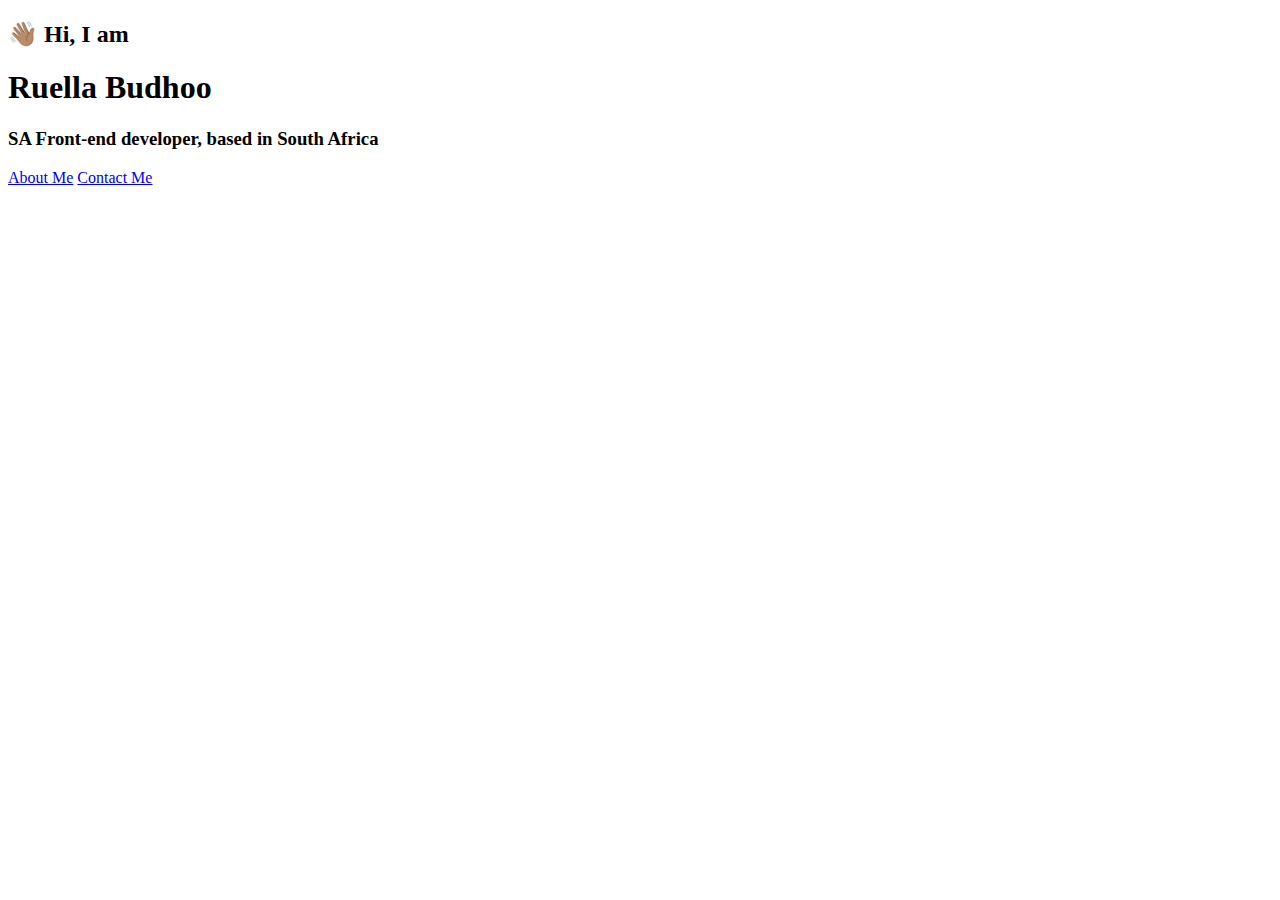
==== index.html @ 91575413 "html content and a links" ====
<!DOCTYPE html>
<html lang="en">
<head>
    <meta charset="UTF-8">
    <meta name="viewport" content="width=device-width, initial-scale=1.0">
    <title>SheCodes Responsive Week 1 Homework</title>
    <link href="index.css" rel="stylesheet">
</head>
<body>
    <main>
        <div><h2>👋🏽 Hi, I am</h2></div>
        <h1>Ruella Budhoo</h1>
        <h3>SA <strong>Front-end developer, based in South Africa</strong></h3>
        <div class="nav-links">
            <a href="about.html">About Me</a>
            <a href="about.html#contact">Contact Me</a>
        </div>
        </main>
</body>
</html>
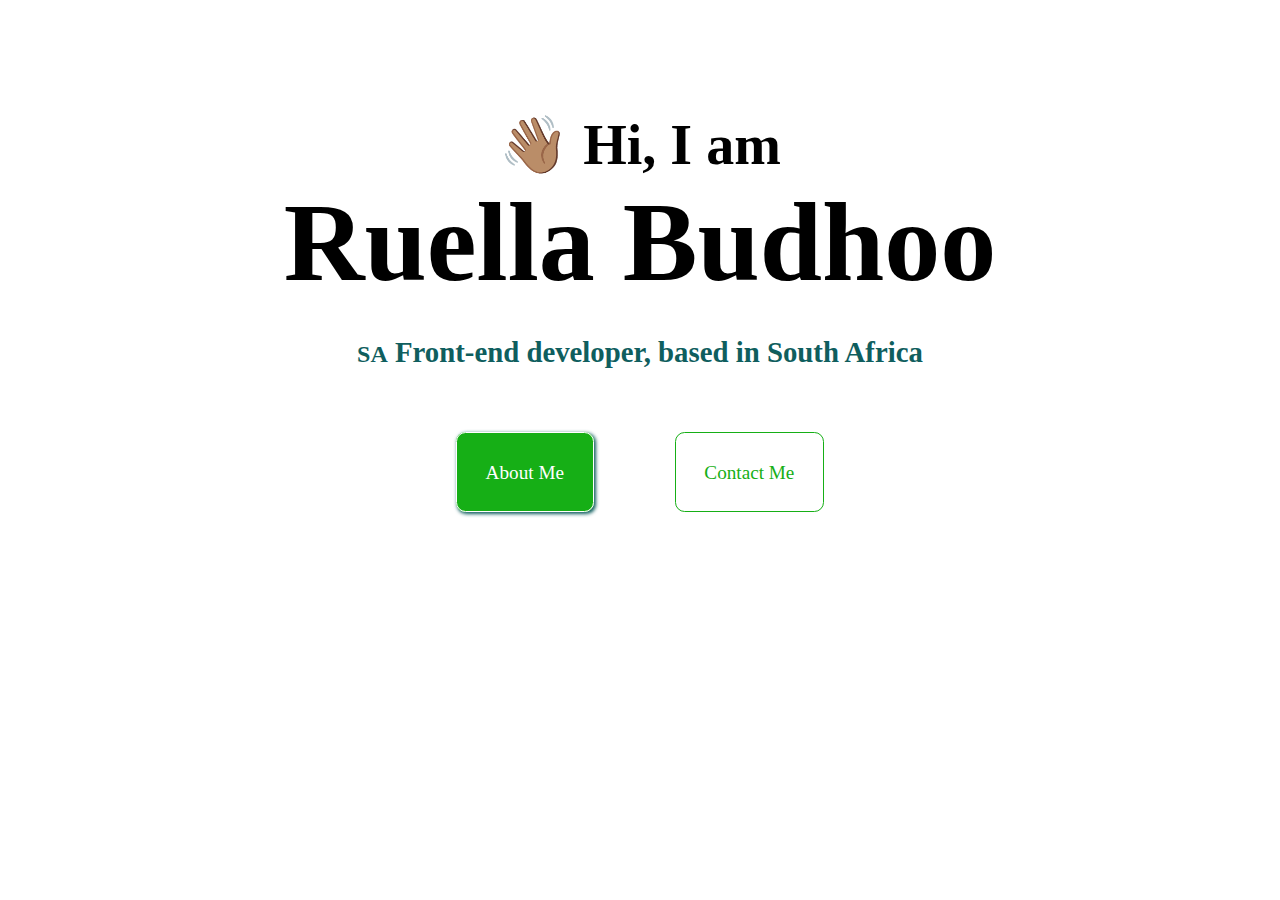
==== commit 4c5b95c2: "Homepage CSS complete" ====
--- a/index.html
+++ b/index.html
@@ -8,12 +8,12 @@
 </head>
 <body>
     <main>
-        <div><h2>👋🏽 Hi, I am</h2></div>
-        <h1>Ruella Budhoo</h1>
-        <h3>SA <strong>Front-end developer, based in South Africa</strong></h3>
+        <h2 class="homepage-h2">👋🏽 Hi, I am</h2>
+        <h1 class="homepage-h1">Ruella Budhoo</h1>
+        <h3 class="homepage-h3"><span>SA</span> Front-end developer, based in South Africa</h3>
         <div class="nav-links">
-            <a href="about.html">About Me</a>
-            <a href="about.html#contact">Contact Me</a>
+            <a href="about.html" class="nav-link-1">About Me</a>
+            <a href="about.html#contact" class="nav-link-2" >Contact Me</a>
         </div>
         </main>
 </body>
--- a/index.css
+++ b/index.css
@@ -0,0 +1,55 @@
+:root {
+    --color-one: #ffffff;
+    --color-two: #000000;
+    --color-three: #16af16;
+    --color-four: #0f5e5e;
+}
+
+.homepage-h2 {
+    color: var(--color-two);
+    text-align: center;
+    font-size: 3.5rem;
+    margin: 0;
+    margin-top: 2em;
+}
+
+.homepage-h1 {
+    color: var(--color-two);
+    text-align: center;
+    font-size: 7rem;
+    margin: 0;
+}
+
+.homepage-h3 {
+    color: var(--color-four);
+    text-align: center;
+    font-size: 1.8rem;
+}
+span {
+    font-size: 1.5rem;
+}
+
+.nav-links {
+    padding: 4em;
+    text-align: center;
+}
+
+.nav-links a {
+    padding: 1.5em;
+    text-decoration: none;
+    font-size: 1.2rem;
+    margin: 2em;
+    border-radius: 0.5em;
+}
+
+.nav-link-1 {
+background-color: var(--color-three);
+border: 1px solid var(--color-one);
+color: var(--color-one);
+box-shadow: 0.1em 0.1em 0.2em var(--color-four);
+}
+
+.nav-link-2 {
+    border: 1px solid var(--color-three);
+    color: var(--color-three);
+}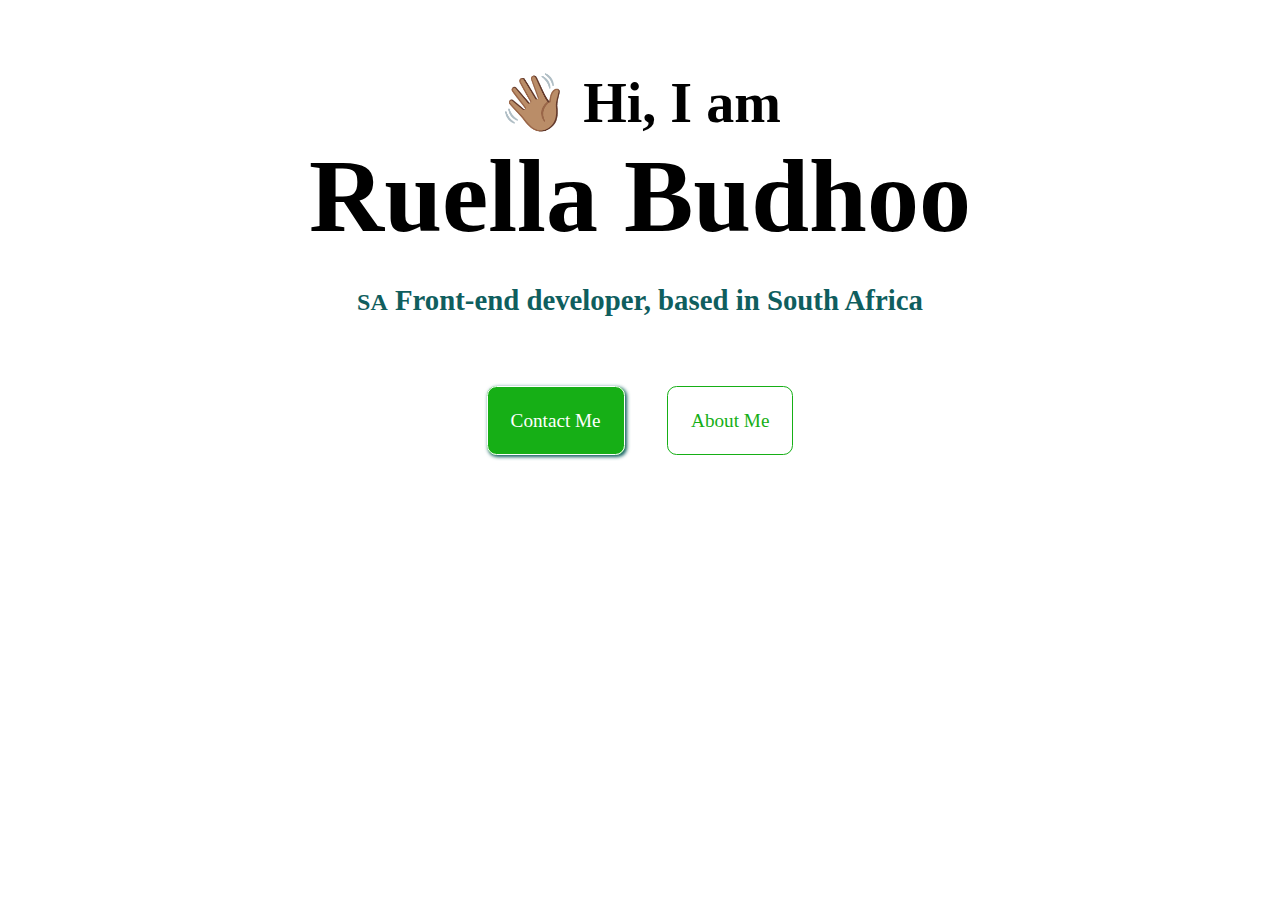
==== commit 80c5db01: "final edit" ====
--- a/index.html
+++ b/index.html
@@ -12,8 +12,8 @@
         <h1 class="homepage-h1">Ruella Budhoo</h1>
         <h3 class="homepage-h3"><span>SA</span> Front-end developer, based in South Africa</h3>
         <div class="nav-links">
+            <a href="about.html#contact" class="nav-link-2" >Contact Me</a>
             <a href="about.html" class="nav-link-1">About Me</a>
-            <a href="about.html#contact" class="nav-link-2" >Contact Me</a>
         </div>
         </main>
 </body>
--- a/index.css
+++ b/index.css
@@ -10,13 +10,13 @@
     text-align: center;
     font-size: 3.5rem;
     margin: 0;
-    margin-top: 2em;
+    margin-top: 1.25em;
 }
 
 .homepage-h1 {
     color: var(--color-two);
     text-align: center;
-    font-size: 7rem;
+    font-size: 6.5rem;
     margin: 0;
 }
 
@@ -35,21 +35,79 @@
 }
 
 .nav-links a {
-    padding: 1.5em;
+    padding: 1.2em;
     text-decoration: none;
     font-size: 1.2rem;
-    margin: 2em;
+    margin: 1em;
     border-radius: 0.5em;
 }
 
-.nav-link-1 {
+.nav-link-2 {
 background-color: var(--color-three);
 border: 1px solid var(--color-one);
 color: var(--color-one);
 box-shadow: 0.1em 0.1em 0.2em var(--color-four);
 }
 
-.nav-link-2 {
+.nav-link-1 {
     border: 1px solid var(--color-three);
     color: var(--color-three);
-}+}
+
+/* about.index */
+
+.return, .email{
+    display: block;
+}
+
+.return {
+    margin-top: 4em;
+    font-size: 1.1rem;
+}
+
+.about-h1 {
+    font-size: 7.1rem;
+    margin: 0;
+}
+
+.about-h3 {
+    font-size: 1.8rem;
+    margin: 0;
+    color: var(--color-four);
+}
+
+a, h1, h2, h3 {
+    text-align: center;
+}
+
+section {
+    display: flex;
+    margin-bottom: 2em;
+    justify-content: center;
+}
+
+p {
+    margin: 0.5em;
+    margin-top: 2em;
+    background-color: beige;
+    padding: 1.75em;
+    text-align: center;
+    font-size: 1.3rem;
+    line-height: 2rem;
+    max-width: 350px;
+}
+
+.about-h2 {
+    font-size: 3.5rem;
+    margin: 0;
+}
+
+.email {
+    font-size: 2rem;
+    text-decoration: none;
+    margin-bottom: 2em;
+    color: var(--color-three);
+}
+
+
+
